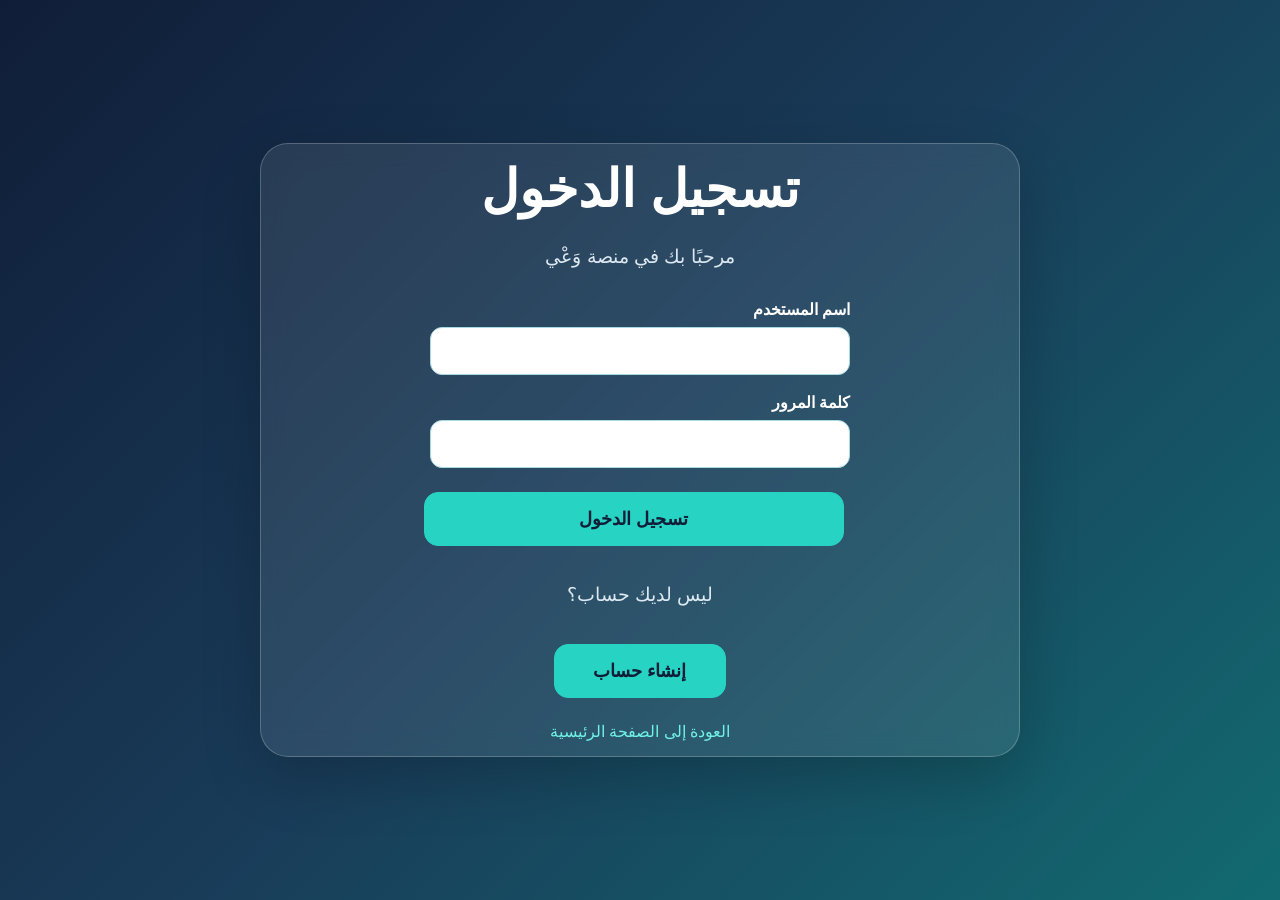
==== login.html @ a13c6004 "Initial W3Y project" ====
<!DOCTYPE html>
<html lang="ar" dir="rtl">

<head>
    <meta charset="UTF-8">
    <meta name="viewport" content="width=device-width, initial-scale=1.0">
    <title>تسجيل الدخول | وَعْي W3Y</title>
    <link rel="stylesheet" href="css/style.css">
</head>

<body>
<main class="hero-card">
    <h1>تسجيل الدخول</h1>

    <p>مرحبًا بك في منصة وَعْي</p>

  <form id="loginForm">
  
        <label for="username">اسم المستخدم</label>
        <br>
        <input type="text" id="username" name="username" required>

        <br><br>

        <label for="password">كلمة المرور</label>
        <br>
        <input type="password" id="password" name="password" required>

        <br><br>

        <button type="submit">تسجيل الدخول</button>
    </form>

    <p>ليس لديك حساب؟</p>
    <a href="register.html">
    <button type="button">إنشاء حساب</button>
</a>

    <br><br>

    <a href="index.html">العودة إلى الصفحة الرئيسية</a>
    </main>
<script>
    document.getElementById("loginForm").addEventListener("submit", async function(event) {
        event.preventDefault();
    const username = document.getElementById("username").value.trim();
    const password = document.getElementById("password").value; 
     try {
    const response = await fetch("/api/login", {
        method: "POST",
        headers: { "Content-Type": "application/json" },
        body: JSON.stringify({ username, password })
    });

    const result = await response.json();

    if (response.ok) {
        window.location.href = "training.html";
    } else {
        alert(result.error || "اسم المستخدم أو كلمة المرور غير صحيحة");
    }
} catch (error) {
    alert("تعذّر الاتصال بالسيرفر");
}  
    });
</script>
</body>
---- css/style.css ----
/* ألوان منصة وَعْي */
:root {
  --navy: #101d38;
  --teal: #27d3c3;
  --white: #ffffff;
}

* {
  box-sizing: border-box;
}

body {
  margin: 0;
  min-height: 100vh;
  padding: 40px 20px;
  display: flex;
  flex-direction: column;
  justify-content: center;
  align-items: center;
  gap: 18px;
  text-align: center;
  direction: rtl;
  font-family: Tahoma, Arial, sans-serif;
  color: var(--white);
  background: linear-gradient(135deg, #101d38, #193c59, #126a70);
}

h1 {
  margin: 0;
  font-size: clamp(30px, 5vw, 52px);
}

p {
  margin: 0;
  max-width: 600px;
  font-size: 19px;
  line-height: 1.9;
  color: #dce9f1;
}

a {
  text-decoration: none;
}

button {
  margin-top: 12px;
  padding: 15px 38px;
  border: 1px solid var(--teal);
  border-radius: 14px;
  background: var(--teal);
  color: var(--navy);
  font: bold 18px Tahoma, Arial, sans-serif;
  cursor: pointer;
  transition: transform 0.2s, background 0.2s;
}

button:hover {
  background: #70f2e5;
  transform: translateY(-2px);
}
/* بطاقة الصفحة الرئيسية */
.hero-card {
  width: 100%;
  max-width: 760px;
  margin: 0 auto;
  padding: 40px 30px;
  border: 1px solid rgba(255, 255, 255, 0.22);
  border-radius: 28px;
  background: rgba(255, 255, 255, 0.09);
  box-shadow: 0 20px 60px rgba(0, 0, 0, 0.2);
  backdrop-filter: blur(12px);
}

.hero-card h1 {
  margin-bottom: 20px;
}

.hero-card p {
  margin: 0 auto 25px;
}

@media (max-width: 600px) {
  .hero-card {
    padding: 35px 20px;
  }
}
/* تنسيق نموذج تسجيل الدخول */
.hero-card form {
  width: 100%;
  max-width: 420px;
  margin: 25px auto;
  text-align: right;
}

.hero-card label {
  display: inline-block;
  margin-bottom: 8px;
  font-size: 16px;
  font-weight: bold;
}

.hero-card input {
  width: 100%;
  padding: 14px 16px;
  border: 1px solid #a8d9e2;
  border-radius: 12px;
  background: #ffffff;
  color: #101d38;
  font-size: 16px;
  font-family: Tahoma, Arial, sans-serif;
}

.hero-card input:focus {
  outline: 3px solid #27d3c3;
  outline-offset: 2px;
}

.hero-card form button {
  width: 100%;
}

.hero-card > a {
  color: #ffffff;
}
/* تنسيق واجهة التدريب */
#training-image {
  display: block;
  width: 100%;
  max-width: 400px;
  max-height: 300px;
  height: auto;
  object-fit: contain;
  margin: 18px auto;
  border-radius: 14px;
  background: #ffffff;
}

#question-title {
  margin: 18px 0 10px;
  font-size: 25px;
}

.hero-card h3 {
  margin: 14px 0;
  font-size: 19px;
}

#feedback {
  margin: 16px auto;
  line-height: 1.8;
}

.hero-card button {
  margin: 6px;
}

@media (max-width: 600px) {
  #training-image {
    max-height: 240px;
  }
}
.hero-card h2 {
  font-size: 24px;
  margin-top: 24px;
  margin-bottom: 12px;
}

.hero-card li {
  text-align: right;
  line-height: 1.9;
  margin-bottom: 8px;
}
.hero-card {
    padding-top: 15px;
    padding-bottom: 15px;
}
/* بطاقات إحصائيات نتيجة التدريب */
.result-stats {
    display: grid;
    grid-template-columns: repeat(3, 1fr);
    gap: 12px;
    margin: 28px 0;
}

.stat-card {
    display: flex;
    flex-direction: column;
    align-items: center;
    justify-content: center;
    gap: 12px;
    padding: 20px 10px;
    border: 1px solid rgba(255, 255, 255, 0.25);
    border-radius: 18px;
    background: rgba(255, 255, 255, 0.12);
}

.stat-card span {
    font-size: 15px;
}

.stat-card strong {
    font-size: 34px;
    color: #70f2e5;
}

@media (max-width: 600px) {
    .result-stats {
        grid-template-columns: 1fr;
    }
}
/* دائرة نسبة الإجابات الصحيحة */
.score-circle {
    --percentage: 0%;
    width: 180px;
    height: 180px;
    margin: 22px auto 30px;
    border-radius: 50%;
    background: conic-gradient(#70f2e5 var(--percentage), rgba(255, 255, 255, 0.18) 0);
    display: flex;
    flex-direction: column;
    align-items: center;
    justify-content: center;
    position: relative;
    gap: 5px;
}

.score-circle::before {
    content: "";
    position: absolute;
    inset: 12px;
    border-radius: 50%;
    background: #164778;
}

.score-circle span,
.score-circle small {
    position: relative;
    z-index: 1;
}

.score-circle span {
    font-size: 38px;
    font-weight: bold;
    color: #70f2e5;
}

.score-circle small {
    font-size: 11px;
    color: #ffffff;
}
/* ألوان بطاقات نتيجة التدريب */
.result-stats .stat-card:nth-child(1) {
    background: linear-gradient(135deg, #174b91, #1269b5);
    border: 1px solid #3995ff;
}

.result-stats .stat-card:nth-child(2) {
    background: linear-gradient(135deg, #075d68, #087f78);
    border: 1px solid #20d6bd;
}

.result-stats .stat-card:nth-child(3) {
   background: linear-gradient(135deg, #8b1e3f, #c6284e);
border: 1px solid #ff4d6d; 
}
/* بطاقة مستوى الوعي المتوسط */
#level {
    display: table;
    margin: 12px auto 24px;
    padding: 14px 30px;
    border-radius: 16px;
    background: linear-gradient(135deg, #ffd43b, #ffeb70);
    color: #17345b;
    font-size: 20px;
    font-weight: bold;
    box-shadow: 0 0 18px rgba(255, 212, 59, 0.35);
}
/* لون رابط العودة إلى الصفحة الرئيسية ورمز البيت */
a[href="index.html"] {
    color: #70f2e5;
}

a[href="index.html"] svg,
a[href="index.html"] i {
    color: #70f2e5;
    stroke: #70f2e5;
}
/* نقاط النصائح الأمنية باللون الأصفر */
.hero-card li::marker {
    color: #ffd43b;
}
/* تنسيق رموز بطاقات النتائج */
.stat-card .stat-icon {
    font-size: 30px;
    line-height: 1;
}

.stat-card strong {
    font-size: 36px;
    color: #ffffff;
}

.stat-card span:last-child {
    font-size: 15px;
    font-weight: 600;
}
.result-stats .stat-card {
    display: flex;
    flex-direction: column;
    align-items: center;
    justify-content: center;
    gap: 10px;
    text-align: center;
}

.result-stats .stat-card .stat-icon {
    display: block;
    font-size: 32px;
}

.result-stats .stat-card strong {
    display: block;
    font-size: 38px;
}
/* إزالة الإطار الداخلي مع الحفاظ على ألوان البطاقات */
.result-stats .stat-card > .stat-card {
    background: transparent;
    border: none;
    box-shadow: none;
    padding: 0;
    width: 100%;
}
/* تنسيق بطاقات النصائح الأمنية */
.tips-grid {
    display: grid;
    grid-template-columns: repeat(4, minmax(0, 1fr));
    gap: 14px;
    margin: 24px 0 30px;
}

.tip-card {
    background: linear-gradient(135deg, #174778, #087f98);
    border: 1px solid #36c5df;
    border-radius: 18px;
    padding: 22px 14px;
    text-align: center;
    color: #ffffff;
}

.tip-icon {
    display: block;
    font-size: 32px;
    margin-bottom: 12px;
}

.tip-card h3 {
    font-size: 18px;
    margin: 0 0 10px;
    color: #ffffff;
}

.tip-card p {
    font-size: 14px;
    line-height: 1.8;
    margin: 0;
    color: #e3f8ff;
}

@media (max-width: 850px) {
    .tips-grid {
        grid-template-columns: repeat(2, 1fr);
    }
}

@media (max-width: 480px) {
    .tips-grid {
        grid-template-columns: 1fr;
    }
}
/* أزرار صفحة النتيجة */
.result-actions {
    display: flex;
    justify-content: center;
    align-items: center;
    gap: 16px;
    flex-wrap: wrap;
    margin: 30px 0 12px;
}

.result-actions .result-btn {
    display: inline-flex;
    justify-content: center;
    align-items: center;
    min-width: 230px;
    padding: 15px 22px;
    border-radius: 15px;
    font-size: 17px;
    font-weight: bold;
    text-decoration: none;
    transition: transform 0.2s ease;
}

.result-actions .result-btn:hover {
    transform: translateY(-3px);
}

/* زر إعادة التدريب */
.result-actions .result-btn-primary {
    background: linear-gradient(135deg, #10b981, #70f2e5);
    color: #12345b;
    border: 1px solid #70f2e5;
}

/* زر العودة للرئيسية */
.result-actions .result-btn-outline {
    background: rgba(13, 49, 93, 0.35);
    color: #70f2e5;
    border: 2px solid #70f2e5;
}

@media (max-width: 520px) {
    .result-actions .result-btn {
        width: 100%;
        min-width: 0;
    }
}
#question-progress {
  display: inline-block;
  padding: 8px 18px;
  border: 1px solid #70f2e5;
  border-radius: 30px;
  background: rgba(112, 242, 229, 0.15);
  color: #70f2e5;
  font-weight: bold;
}
/* بطاقة شرح الإجابة */
#feedback:not(:empty) {
  padding: 16px 20px;
  border-radius: 14px;
  line-height: 1.9;
  max-width: 600px;
  margin: 18px auto;
  font-weight: bold;
}

#feedback.feedback-correct {
  background: rgba(16, 185, 129, 0.2);
  border: 1px solid #10b981;
  color: #d1fae5;
}

#feedback.feedback-wrong {
  background: rgba(239, 68, 68, 0.2);
  border: 1px solid #ef4444;
  color: #ffe4e6;
}
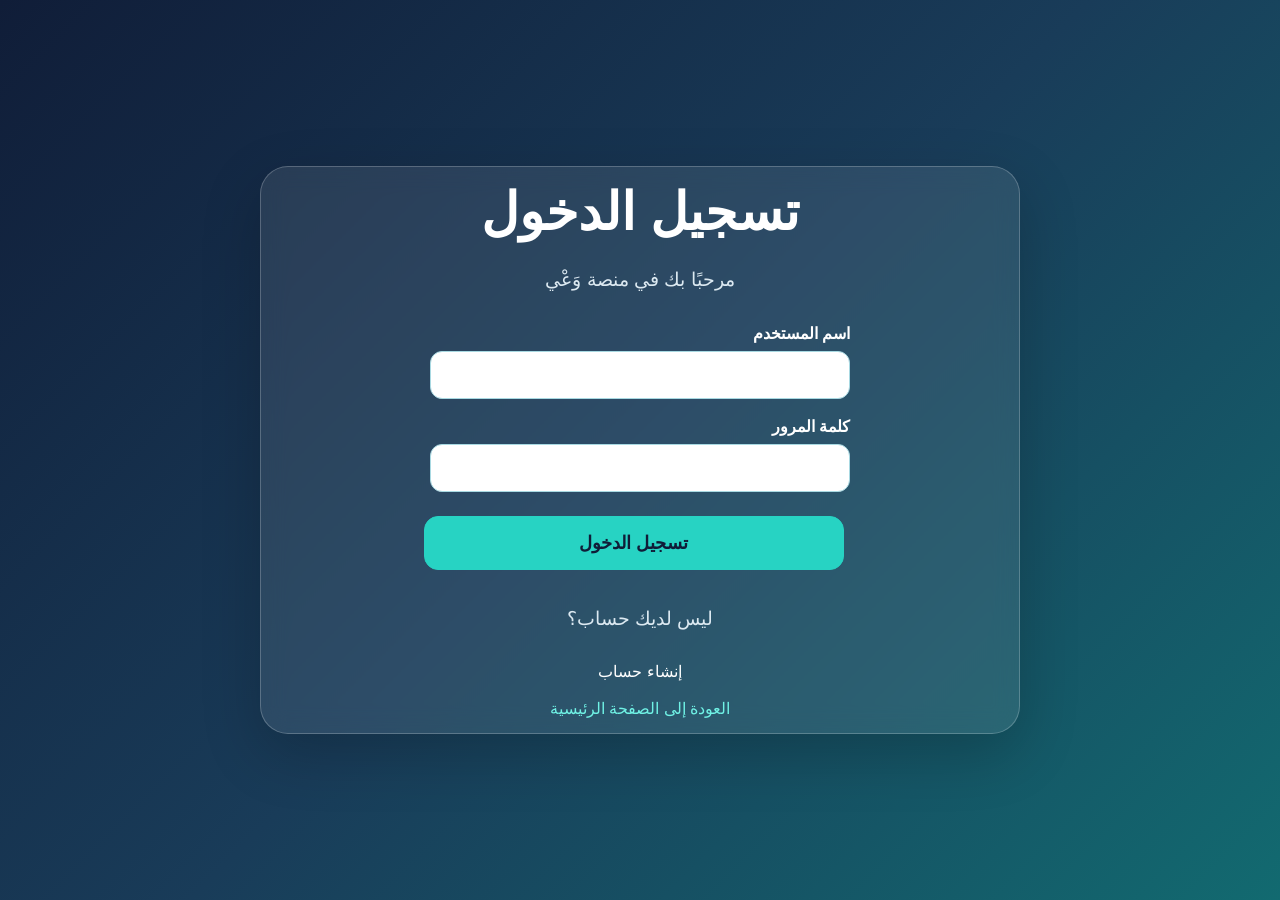
==== commit 9ce27601: "Fix create account button" ====
--- a/login.html
+++ b/login.html
@@ -32,9 +32,7 @@
     </form>
 
     <p>ليس لديك حساب؟</p>
-    <a href="register.html">
-    <button type="button">إنشاء حساب</button>
-</a>
+ <a href="register.html" class="register-btn">إنشاء حساب</a>
 
     <br><br>
 
